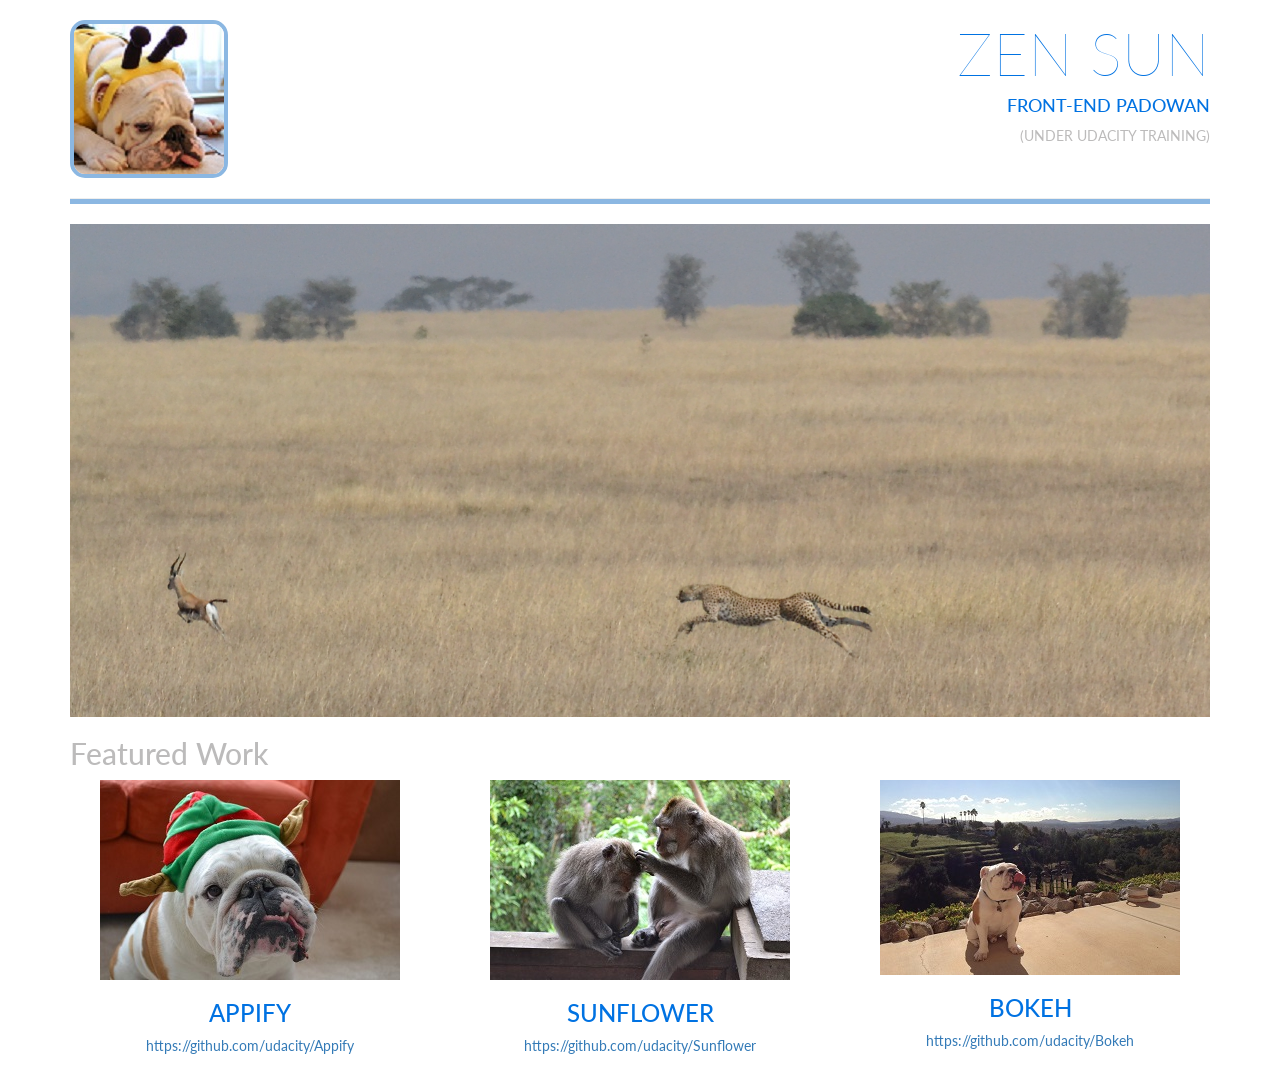
==== toplist/index.html @ d2c5be63 "Initial commit" ====
<!DOCTYPE html>
<html>
<head>
	<meta charset="utf-8">
	<meta http-equiv="X-UA-Compatible" content="IE=edge">
	<meta name="viewport" content="width=device-width, initial-scale=1">
	<title>Zen's Portfolio</title>
	<link href='https://fonts.googleapis.com/css?family=Lato:100,300' rel='stylesheet' type='text/css'>
	<script type="text/javascript" src="js/jquery-1.11.3.min.js"></script>
	<script type="text/javascript" src="js/bootstrap.min.js"></script>
	<link rel="stylesheet" href="css/bootstrap.css">
	<link rel="stylesheet" href="css/main.css">
</head>
<body>
	<div class="container">
		<div class = "row">
			<div class="col-md-6">
				<img src="images/bulliebee.JPG" class="title-logo img-responsive img-border" alt="Bull dog logo">		
			</div>
			<div class="col-md-6 text-right text-uppercase">
				<h1 class="title-super text-thin">Zen Sun</h1>
				<h4>Front-end Padowan</h4>
				<p class="text-muted">(under Udacity training)</p>
			</div>
		</div>
		<div class = "row">
			<div class = "col-md-12">
				<hr/>
			</div>
		</div>
		<div class = "row">
			<div class = "col-md-12">
				<img src="images/cheetah.PNG" class="img-responsive" class="Cheetah chase screenshot">
			</div>
		</div>

		<div class = "row">
			<div class = "col-md-12">
				<h2 class="text-muted">Featured Work</h2>
			</div>
		</div>
		<div class = "row text-center">
			<div class = "col-md-4">
				<img src="images/bullie1.JPG" class="img-responsive center-block" alt="Appify screenshot" data-toggle="modal" data-target="#project1">
				<h3 class="text-uppercase">Appify</h3>
				<p><a href="https://github.com/aerozen3/">https://github.com/udacity/Appify</a></p>
			</div>
			<div class = "col-md-4">
				<img src="images/monkey.JPG" class="img-responsive center-block" alt="Sunflower screenshot">
				<h3 class="text-uppercase">Sunflower</h3>
				<p><a href="https://github.com/aerozen3/">https://github.com/udacity/Sunflower</a></p>
			</div>
			<div class = "col-md-4">
				<img src="images/bullie2.JPG" class="img-responsive center-block" alt="Bokeh screenshot">
				<h3 class="text-uppercase">Bokeh</h3>
				<p><a href="https://github.com/aerozen3/">https://github.com/udacity/Bokeh</a></p>
			</div>
		</div>		
	</div>

	<!-- Modal -->
	<div class="modal fade" id="project1" tabindex="-1" role="dialog" aria-labelledby="myModalLabel" aria-hidden="true">
		<div class="modal-dialog">
			<div class="modal-content">
				<div class="modal-header">
					<h4 class="modal-title" id="myModalLabel">Favorite App Page</h4>
				</div>
				<div class="modal-body">
					<img class="img-responsive" src="images/555.jpeg">
					This was my first project in this class. I learned a lot about HTML and CSS.
				</div>
				<div class="modal-footer">
					<button type="button" class="btn btn-default" data-dismiss="modal">Close</button>
				</div>
			</div>
		</div>
	</div>

</body>
</html>
---- toplist/css/main.css ----
body {
    -webkit-box-sizing: border-box;
    -moz-box-sizing: border-box;
    -ms-box-sizing: border-box;
    box-sizing: border-box;
    color: #0072E2;
    font-family: 'Lato', sans-serif;
}

.img-border {
    border-radius: 15px;
    border-width: 4px;
    border-style: solid;
    border-color: #8BB7E2;
}

hr {
    height: 5px;
    background-color: #8BB7E2;
}

.text-muted {
    color: #BCBBBB;
}

.text-thin {
    font-weight: 100;   
}

.title-logo {
    margin-top: 20px;
}

.title-super {
    font-size: 60px;
}
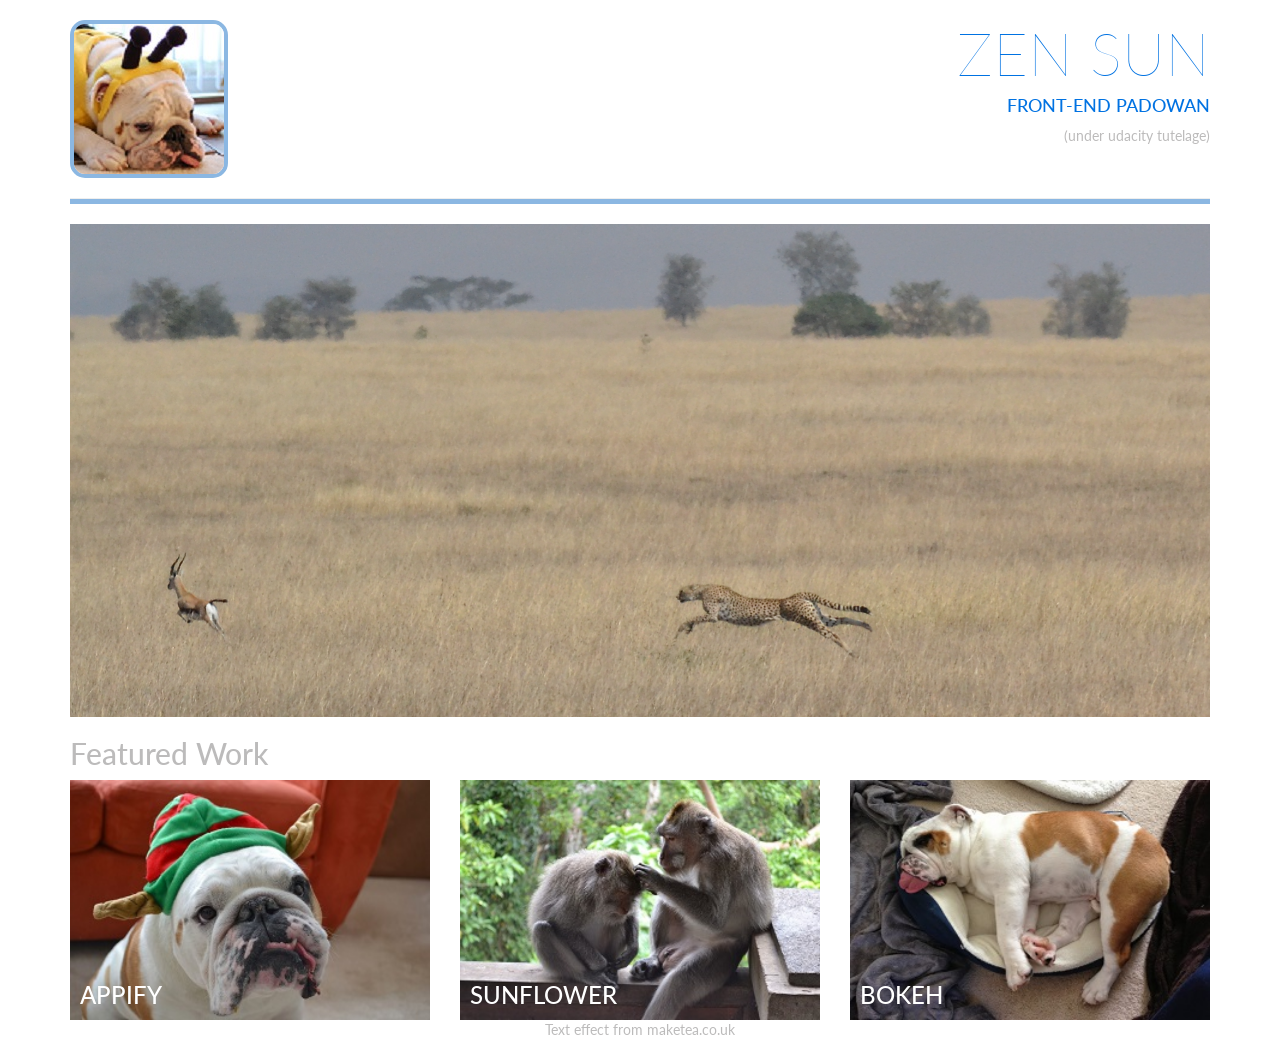
==== commit e049f77c: "Added text image layover" ====
--- a/toplist/index.html
+++ b/toplist/index.html
@@ -8,7 +8,7 @@
 	<link href='https://fonts.googleapis.com/css?family=Lato:100,300' rel='stylesheet' type='text/css'>
 	<script type="text/javascript" src="js/jquery-1.11.3.min.js"></script>
 	<script type="text/javascript" src="js/bootstrap.min.js"></script>
-	<link rel="stylesheet" href="css/bootstrap.css">
+	<link rel="stylesheet" href="css/bootstrap.min.css">
 	<link rel="stylesheet" href="css/main.css">
 </head>
 <body>
@@ -20,7 +20,7 @@
 			<div class="col-md-6 text-right text-uppercase">
 				<h1 class="title-super text-thin">Zen Sun</h1>
 				<h4>Front-end Padowan</h4>
-				<p class="text-muted">(under Udacity training)</p>
+				<p class="text-muted text-lowercase">(under Udacity tutelage)</p>
 			</div>
 		</div>
 		<div class = "row">
@@ -30,7 +30,7 @@
 		</div>
 		<div class = "row">
 			<div class = "col-md-12">
-				<img src="images/cheetah.PNG" class="img-responsive" class="Cheetah chase screenshot">
+				<img src="images/cheetah.PNG" class="img-responsive" alt="Cheetah chase screenshot">
 			</div>
 		</div>
 
@@ -39,21 +39,39 @@
 				<h2 class="text-muted">Featured Work</h2>
 			</div>
 		</div>
-		<div class = "row text-center">
+		<div class = "row">
 			<div class = "col-md-4">
-				<img src="images/bullie1.JPG" class="img-responsive center-block" alt="Appify screenshot" data-toggle="modal" data-target="#project1">
-				<h3 class="text-uppercase">Appify</h3>
-				<p><a href="https://github.com/aerozen3/">https://github.com/udacity/Appify</a></p>
+				<a href="https://github.com/aerozen3/">
+					<article class="caption">
+						<img src="images/bullie1.JPG" class="caption__media img-responsive center-block" alt="Appify screenshot" data-toggle="modal" data-target="#project1">
+						<div class = "caption__overlay">
+							<h3 class="caption__overlay__title text-uppercase">Appify</h3>
+							<p class="caption__overlay__content">https://github.com/udacity/Appify</p>
+						</div>
+					</article>
+				</a>
 			</div>
 			<div class = "col-md-4">
-				<img src="images/monkey.JPG" class="img-responsive center-block" alt="Sunflower screenshot">
-				<h3 class="text-uppercase">Sunflower</h3>
-				<p><a href="https://github.com/aerozen3/">https://github.com/udacity/Sunflower</a></p>
+				<a href="https://github.com/aerozen3/">
+					<article class="caption">
+						<img src="images/monkey.JPG" class="caption__media img-responsive center-block" alt="Sunflower screenshot">
+						<div class = "caption__overlay">
+							<h3 class="caption__overlay__title text-uppercase">Sunflower</h3>
+							<p class="caption__overlay__content">https://github.com/udacity/Sunflower</p>
+						</div>
+					</article>
+				</a>
 			</div>
 			<div class = "col-md-4">
-				<img src="images/bullie2.JPG" class="img-responsive center-block" alt="Bokeh screenshot">
-				<h3 class="text-uppercase">Bokeh</h3>
-				<p><a href="https://github.com/aerozen3/">https://github.com/udacity/Bokeh</a></p>
+				<a href="https://github.com/aerozen3/">
+					<article class="caption">
+						<img src="images/bullie2.JPG" class="caption__media img-responsive center-block" alt="Bokeh screenshot">
+						<div class = "caption__overlay">
+							<h3 class="caption__overlay__title text-uppercase">Bokeh</h3>
+							<p class="caption__overlay__content">https://github.com/udacity/Bokeh</p>
+						</div>
+					</article>
+				</a>
 			</div>
 		</div>		
 	</div>
@@ -66,7 +84,7 @@
 					<h4 class="modal-title" id="myModalLabel">Favorite App Page</h4>
 				</div>
 				<div class="modal-body">
-					<img class="img-responsive" src="images/555.jpeg">
+					<img class="img-responsive" src="images/bullie1.jpeg" alt="Bulldog">
 					This was my first project in this class. I learned a lot about HTML and CSS.
 				</div>
 				<div class="modal-footer">
@@ -75,6 +93,6 @@
 			</div>
 		</div>
 	</div>
-
-</body>
+	<footer class="footer text-center text-muted">Text effect from maketea.co.uk</footer>
+ </body>
 </html>
--- a/toplist/css/main.css
+++ b/toplist/css/main.css
@@ -33,4 +33,84 @@
 
 .title-super {
     font-size: 60px;
+}
+
+
+/*
+ * Below is taken from http://maketea.co.uk/, specifically here http://jsfiddle.net/7GvV2/574/
+ * 
+ * Housekeeping
+ */
+
+h3, p {
+    margin: 0;
+    padding: 0 0 .5em;
+}
+
+/*
+ * Caption component
+ */
+.caption {
+    position: relative;
+    overflow: hidden;
+
+    /* Only the -webkit- prefix is required these days */
+    -webkit-transform: translateZ(0);
+            transform: translateZ(0);
+}
+
+.caption::before {
+    content: ' ';
+    position: absolute;
+    top: 0;
+    right: 0;
+    bottom: 0;
+    left: 0;
+    background: transparent;
+    transition: background .35s ease-out;
+}
+
+.caption:hover::before {
+    background: rgba(0, 0, 0, .5);
+}
+
+.caption__media {
+    display: block;
+    min-width: 100%;
+    max-width: 100%;
+    height: auto;
+}
+
+.caption__overlay {
+    position: absolute;
+    top: 0;
+    right: 0;
+    bottom: 0;
+    left: 0;
+    padding: 10px;
+    color: white;
+
+    -webkit-transform: translateY(100%);
+            transform: translateY(100%);
+
+    transition: -webkit-transform .35s ease-out;
+    transition:         transform .35s ease-out;
+}
+
+.caption:hover .caption__overlay {
+    -webkit-transform: translateY(0);
+            transform: translateY(0);
+}
+
+.caption__overlay__title {
+    -webkit-transform: translateY( -webkit-calc(-100% - 10px) );
+            transform: translateY( calc(-100% - 10px) );
+
+    transition: -webkit-transform .35s ease-out;
+    transition:         transform .35s ease-out;
+}
+
+.caption:hover .caption__overlay__title {
+    -webkit-transform: translateY(0);
+            transform: translateY(0);
 }
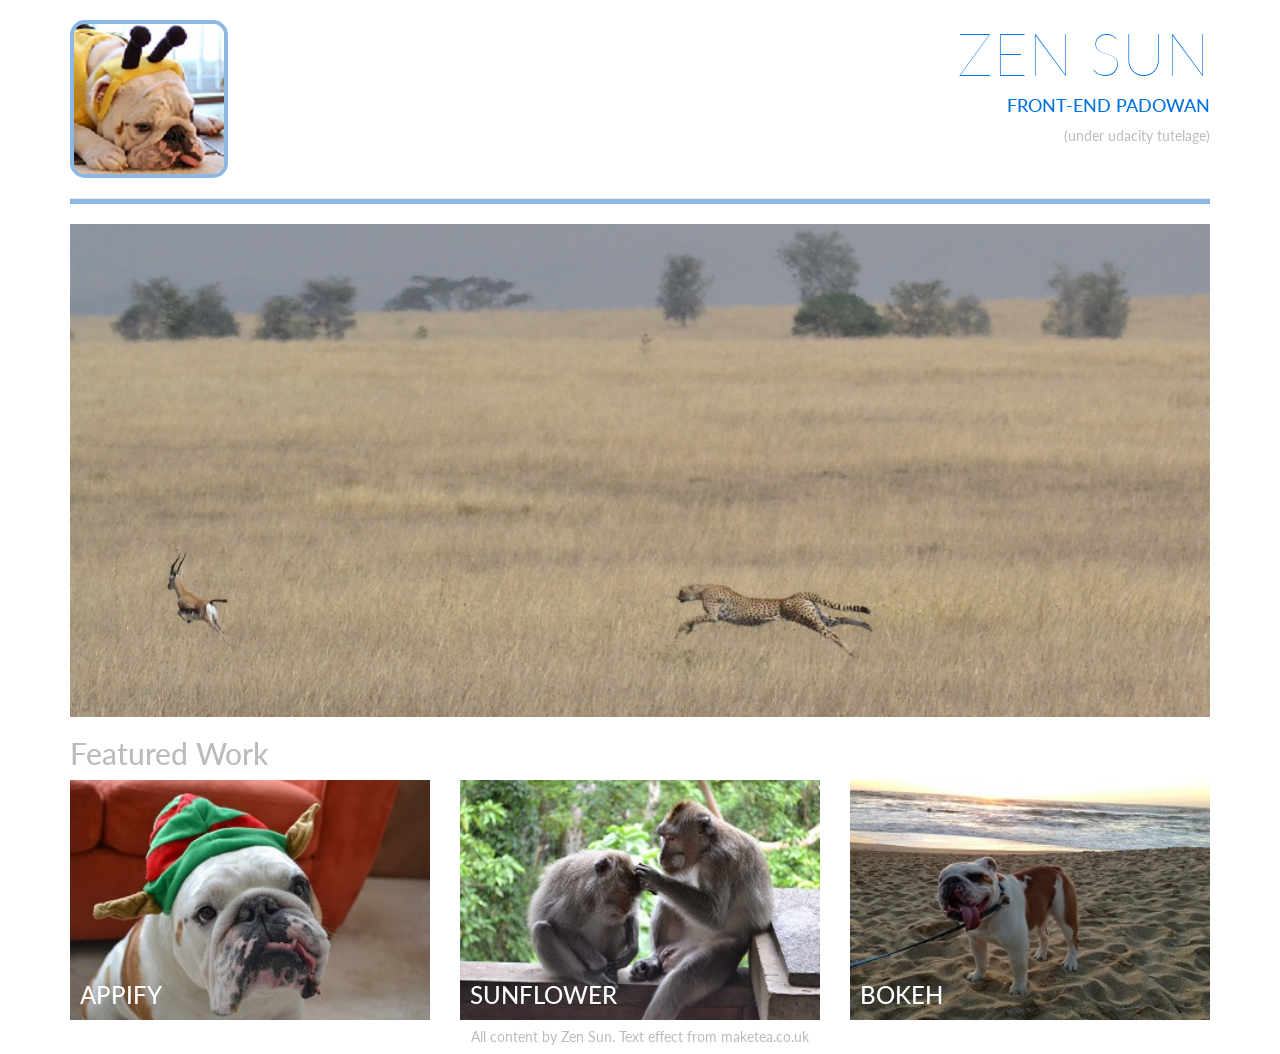
==== commit c3b454fc: "CSS style changes, added html semantic tags" ====
--- a/toplist/index.html
+++ b/toplist/index.html
@@ -13,86 +13,79 @@
 </head>
 <body>
 	<div class="container">
-		<div class = "row">
-			<div class="col-md-6">
-				<img src="images/bulliebee.JPG" class="title-logo img-responsive img-border" alt="Bull dog logo">		
+		<header>
+			<div class = "row">
+				<div class="col-md-6">
+					<img src="images/bulliebee.JPG" class="title-logo img-responsive img-border" alt="Bull dog logo">		
+				</div>
+				<div class="col-md-6 text-right text-uppercase">
+					<h1 class="title-super text-thin">Zen Sun</h1>
+					<h4>Front-end Padowan</h4>
+					<p class="text-muted text-lowercase">(under Udacity tutelage)</p>
+				</div>
 			</div>
-			<div class="col-md-6 text-right text-uppercase">
-				<h1 class="title-super text-thin">Zen Sun</h1>
-				<h4>Front-end Padowan</h4>
-				<p class="text-muted text-lowercase">(under Udacity tutelage)</p>
+			<div class = "row">
+				<div class = "col-md-12">
+					<hr/>
+				</div>
 			</div>
-		</div>
-		<div class = "row">
-			<div class = "col-md-12">
-				<hr/>
-			</div>
-		</div>
-		<div class = "row">
-			<div class = "col-md-12">
-				<img src="images/cheetah.PNG" class="img-responsive" alt="Cheetah chase screenshot">
-			</div>
-		</div>
-
-		<div class = "row">
-			<div class = "col-md-12">
-				<h2 class="text-muted">Featured Work</h2>
-			</div>
-		</div>
-		<div class = "row">
-			<div class = "col-md-4">
-				<a href="https://github.com/aerozen3/">
-					<article class="caption">
-						<img src="images/bullie1.JPG" class="caption__media img-responsive center-block" alt="Appify screenshot" data-toggle="modal" data-target="#project1">
-						<div class = "caption__overlay">
-							<h3 class="caption__overlay__title text-uppercase">Appify</h3>
-							<p class="caption__overlay__content">https://github.com/udacity/Appify</p>
-						</div>
-					</article>
-				</a>
-			</div>
-			<div class = "col-md-4">
-				<a href="https://github.com/aerozen3/">
-					<article class="caption">
-						<img src="images/monkey.JPG" class="caption__media img-responsive center-block" alt="Sunflower screenshot">
-						<div class = "caption__overlay">
-							<h3 class="caption__overlay__title text-uppercase">Sunflower</h3>
-							<p class="caption__overlay__content">https://github.com/udacity/Sunflower</p>
-						</div>
-					</article>
-				</a>
-			</div>
-			<div class = "col-md-4">
-				<a href="https://github.com/aerozen3/">
-					<article class="caption">
-						<img src="images/bullie2.JPG" class="caption__media img-responsive center-block" alt="Bokeh screenshot">
-						<div class = "caption__overlay">
-							<h3 class="caption__overlay__title text-uppercase">Bokeh</h3>
-							<p class="caption__overlay__content">https://github.com/udacity/Bokeh</p>
-						</div>
-					</article>
-				</a>
-			</div>
-		</div>		
+		</header>
+		<main>
+			<div class = "row">
+				<div class = "col-md-12">
+					<img src="images/cheetah.PNG" class="img-responsive" alt="Cheetah chase screenshot">
+				</div>
+			</div>			
+			<section>
+				<header>
+				<div class = "row">
+					<div class = "col-md-12">
+						<h2 class="text-muted">Featured Work</h2>
+					</div>
+				</div>
+				</header>
+				<div class = "row">
+					<div class = "col-md-4">
+						<a href="https://github.com/aerozen3/">
+							<article class="caption">
+								<img src="images/bullie1.JPG" class="caption__media img-responsive center-block" alt="Appify screenshot" data-toggle="modal" data-target="#project1">
+								<div class = "caption__overlay">
+									<h3 class="caption__overlay__title text-uppercase">Appify</h3>
+									<p class="caption__overlay__content">https://github.com/udacity/Appify</p>
+								</div>
+							</article>
+						</a>
+					</div>
+					<div class = "col-md-4">
+						<a href="https://github.com/aerozen3/">
+							<article class="caption">
+								<img src="images/monkey.JPG" class="caption__media img-responsive center-block" alt="Sunflower screenshot">
+								<div class = "caption__overlay">
+									<h3 class="caption__overlay__title text-uppercase">Sunflower</h3>
+									<p class="caption__overlay__content">https://github.com/udacity/Sunflower</p>
+								</div>
+							</article>
+						</a>
+					</div>
+					<div class = "col-md-4">
+						<a href="https://github.com/aerozen3/">
+							<article class="caption">
+								<img src="images/bullie2.JPG" class="caption__media img-responsive center-block" alt="Bokeh screenshot">
+								<div class = "caption__overlay">
+									<h3 class="caption__overlay__title text-uppercase">Bokeh</h3>
+									<p class="caption__overlay__content">https://github.com/udacity/Bokeh</p>
+								</div>
+							</article>
+						</a>
+					</div>				
+				</div>		
+			</section>
+		</main>
 	</div>
 
-	<!-- Modal -->
-	<div class="modal fade" id="project1" tabindex="-1" role="dialog" aria-labelledby="myModalLabel" aria-hidden="true">
-		<div class="modal-dialog">
-			<div class="modal-content">
-				<div class="modal-header">
-					<h4 class="modal-title" id="myModalLabel">Favorite App Page</h4>
-				</div>
-				<div class="modal-body">
-					<img class="img-responsive" src="images/bullie1.jpeg" alt="Bulldog">
-					This was my first project in this class. I learned a lot about HTML and CSS.
-				</div>
-				<div class="modal-footer">
-					<button type="button" class="btn btn-default" data-dismiss="modal">Close</button>
-				</div>
-			</div>
-		</div>
-	</div>
-	<footer class="footer text-center text-muted">Text effect from maketea.co.uk</footer>
- </body>
+	<footer class="footer text-center text-muted">
+		<p></p>
+		<p>All content by Zen Sun.  Text effect from maketea.co.uk</p>
+	</footer>
+</body>
 </html>
--- a/toplist/css/main.css
+++ b/toplist/css/main.css
@@ -3,7 +3,7 @@
     -moz-box-sizing: border-box;
     -ms-box-sizing: border-box;
     box-sizing: border-box;
-    color: #0072E2;
+    color: #0072e2;
     font-family: 'Lato', sans-serif;
 }
 
@@ -11,16 +11,16 @@
     border-radius: 15px;
     border-width: 4px;
     border-style: solid;
-    border-color: #8BB7E2;
+    border-color: #8bb7e2;
 }
 
 hr {
     height: 5px;
-    background-color: #8BB7E2;
+    background-color: #8bb7e2;
 }
 
 .text-muted {
-    color: #BCBBBB;
+    color: #bcbbbb;
 }
 
 .text-thin {
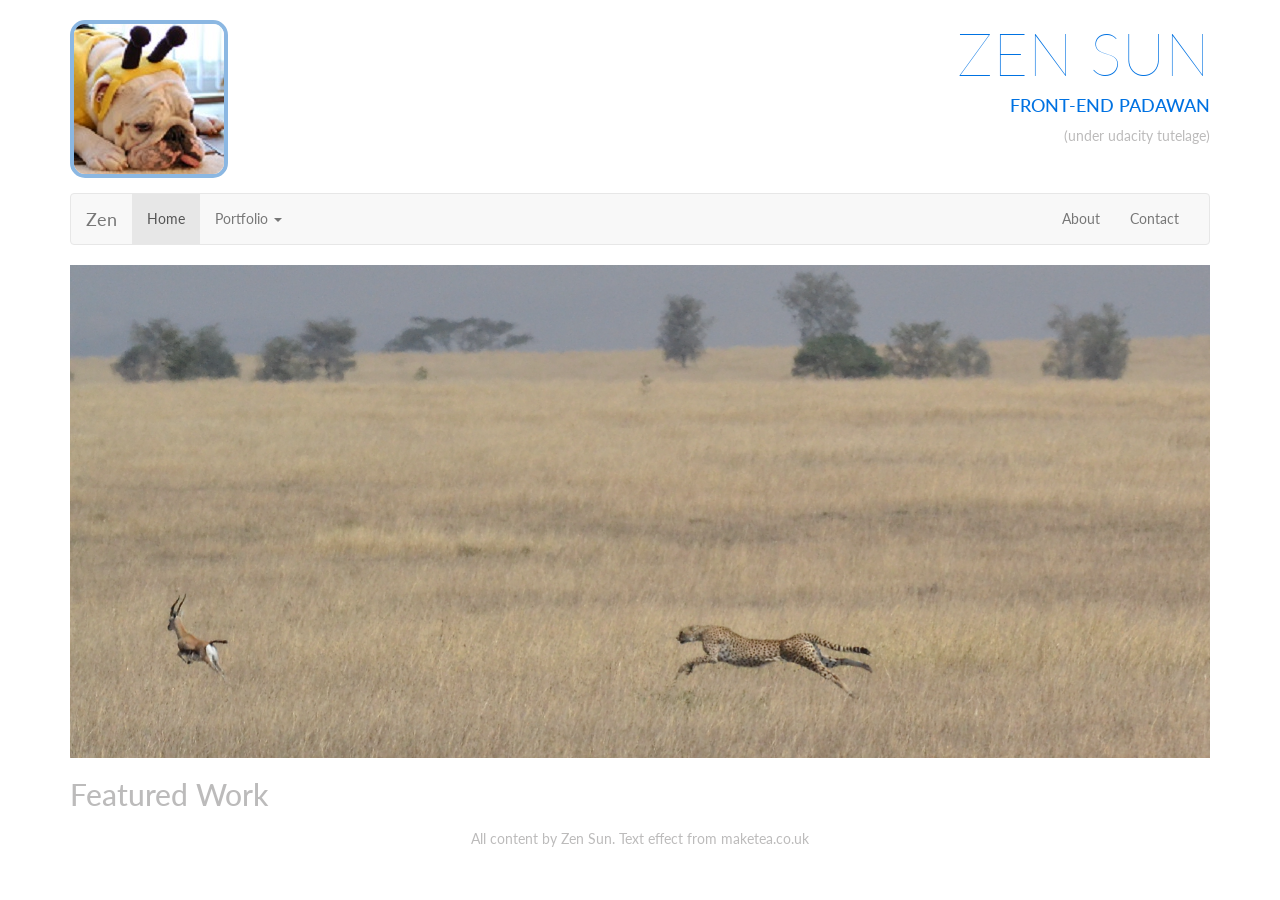
==== commit 47b50839: "feat: add nav and polymer components Use Polymer to reuse the featured work.  Now each html snippet " ====
--- a/toplist/index.html
+++ b/toplist/index.html
@@ -8,25 +8,59 @@
 	<link href='https://fonts.googleapis.com/css?family=Lato:100,300' rel='stylesheet' type='text/css'>
 	<script type="text/javascript" src="js/jquery-1.11.3.min.js"></script>
 	<script type="text/javascript" src="js/bootstrap.min.js"></script>
+	<script type="text/javascript" src="bower_components/webcomponentsjs/webcomponents.min.js"></script>
 	<link rel="stylesheet" href="css/bootstrap.min.css">
 	<link rel="stylesheet" href="css/main.css">
+	<link rel="import" href="elements/image-caption.html">
 </head>
 <body>
 	<div class="container">
 		<header>
 			<div class = "row">
 				<div class="col-md-6">
-					<img src="images/bulliebee.JPG" class="title-logo img-responsive img-border" alt="Bull dog logo">		
+					<img src="images/bulliebee.JPG" class="title-logo img-responsive img-border" alt="Bull dog logo">
 				</div>
 				<div class="col-md-6 text-right text-uppercase">
 					<h1 class="title-super text-thin">Zen Sun</h1>
-					<h4>Front-end Padowan</h4>
+					<h4>Front-end Padawan</h4>
 					<p class="text-muted text-lowercase">(under Udacity tutelage)</p>
 				</div>
 			</div>
 			<div class = "row">
 				<div class = "col-md-12">
-					<hr/>
+					<nav class="navbar navbar-default">
+						<div class="container-fluid">
+							<!-- Brand and toggle get grouped for better mobile display -->
+							<div class="navbar-header">
+								<button type="button" class="navbar-toggle collapsed" data-toggle="collapse" data-target="#bs-example-navbar-collapse-1" aria-expanded="false">
+									<span class="sr-only">Toggle navigation</span>
+									<span class="icon-bar"></span>
+									<span class="icon-bar"></span>
+									<span class="icon-bar"></span>
+								</button>
+								<a class="navbar-brand" href="#">Zen</a>
+							</div>
+
+							<!-- Collect the nav links, forms, and other content for toggling -->
+							<div class="collapse navbar-collapse" id="bs-example-navbar-collapse-1">
+								<ul class="nav navbar-nav">
+									<li class="active"><a href="#">Home<span class="sr-only">(current)</span></a></li>
+									<li class="dropdown">
+										<a href="#" class="dropdown-toggle" data-toggle="dropdown" role="button" aria-haspopup="true" aria-expanded="false">Portfolio <span class="caret"></span></a>
+										<ul class="dropdown-menu">
+											<li><a href="https://github.com/aerozen3/">Appify</a></li>
+											<li><a href="https://github.com/aerozen3/">Sunflower</a></li>
+											<li><a href="https://github.com/aerozen3/">Bokeh</a></li>
+										</ul>
+									</li>
+								</ul>
+								<ul class="nav navbar-nav navbar-right">
+									<li><a href="#">About</a></li>
+									<li><a href="#">Contact</a></li>
+								</ul>
+							</div><!-- /.navbar-collapse -->
+						</div><!-- /.container-fluid -->
+					</nav>
 				</div>
 			</div>
 		</header>
@@ -35,7 +69,7 @@
 				<div class = "col-md-12">
 					<img src="images/cheetah.PNG" class="img-responsive" alt="Cheetah chase screenshot">
 				</div>
-			</div>			
+			</div>
 			<section>
 				<header>
 				<div class = "row">
@@ -46,43 +80,18 @@
 				</header>
 				<div class = "row">
 					<div class = "col-md-4">
-						<a href="https://github.com/aerozen3/">
-							<article class="caption">
-								<img src="images/bullie1.JPG" class="caption__media img-responsive center-block" alt="Appify screenshot" data-toggle="modal" data-target="#project1">
-								<div class = "caption__overlay">
-									<h3 class="caption__overlay__title text-uppercase">Appify</h3>
-									<p class="caption__overlay__content">https://github.com/udacity/Appify</p>
-								</div>
-							</article>
-						</a>
+						<image-caption name="Appify" url="https://github.com/udacity/Appify" imageurl="images/bullie1.JPG"></image-caption>
 					</div>
 					<div class = "col-md-4">
-						<a href="https://github.com/aerozen3/">
-							<article class="caption">
-								<img src="images/monkey.JPG" class="caption__media img-responsive center-block" alt="Sunflower screenshot">
-								<div class = "caption__overlay">
-									<h3 class="caption__overlay__title text-uppercase">Sunflower</h3>
-									<p class="caption__overlay__content">https://github.com/udacity/Sunflower</p>
-								</div>
-							</article>
-						</a>
+						<image-caption name="Sunflower" url="https://github.com/udacity/Sunflower" imageurl="images/monkey.JPG"></image-caption>
 					</div>
 					<div class = "col-md-4">
-						<a href="https://github.com/aerozen3/">
-							<article class="caption">
-								<img src="images/bullie2.JPG" class="caption__media img-responsive center-block" alt="Bokeh screenshot">
-								<div class = "caption__overlay">
-									<h3 class="caption__overlay__title text-uppercase">Bokeh</h3>
-									<p class="caption__overlay__content">https://github.com/udacity/Bokeh</p>
-								</div>
-							</article>
-						</a>
-					</div>				
-				</div>		
+						<image-caption name="Bokeh" url="https://github.com/udacity/Bokeh" imageurl="images/bullie2.JPG"></image-caption>
+					</div>
+				</div>
 			</section>
 		</main>
 	</div>
-
 	<footer class="footer text-center text-muted">
 		<p></p>
 		<p>All content by Zen Sun.  Text effect from maketea.co.uk</p>
--- a/toplist/css/main.css
+++ b/toplist/css/main.css
@@ -7,6 +7,15 @@
     font-family: 'Lato', sans-serif;
 }
 
+img, embed, object, video {
+    max-width: : 100%;
+}
+
+nav a, button {
+    min-width: 48px;
+    min-height: 48 px;
+}
+
 .img-border {
     border-radius: 15px;
     border-width: 4px;
@@ -14,17 +23,12 @@
     border-color: #8bb7e2;
 }
 
-hr {
-    height: 5px;
-    background-color: #8bb7e2;
-}
-
 .text-muted {
     color: #bcbbbb;
 }
 
 .text-thin {
-    font-weight: 100;   
+    font-weight: 100;
 }
 
 .title-logo {
@@ -35,10 +39,13 @@
     font-size: 60px;
 }
 
+.navbar {
+    margin-top: 15px;
+}
 
 /*
- * Below is taken from http://maketea.co.uk/, specifically here http://jsfiddle.net/7GvV2/574/
- * 
+ * Text popups on images taken from http://maketea.co.uk/, specifically here http://jsfiddle.net/7GvV2/574/
+ *
  * Housekeeping
  */
 
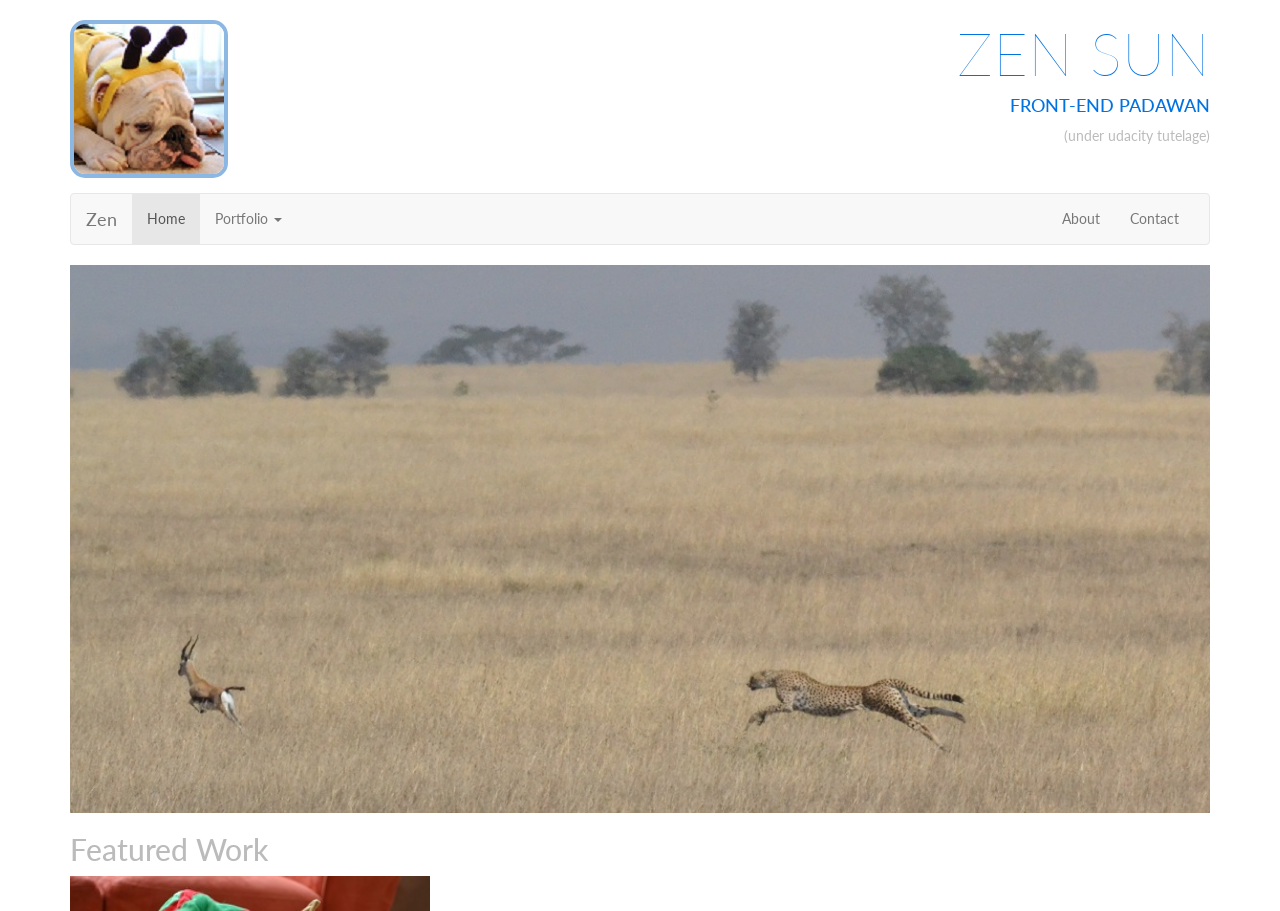
==== commit 533d4709: "feat: Added srcset support" ====
--- a/toplist/index.html
+++ b/toplist/index.html
@@ -18,7 +18,7 @@
 		<header>
 			<div class = "row">
 				<div class="col-md-6">
-					<img src="images/bulliebee.JPG" class="title-logo img-responsive img-border" alt="Bull dog logo">
+					<img src="images/bulliebee_s.JPG" class="title-logo img-responsive img-border" alt="Bull dog logo">
 				</div>
 				<div class="col-md-6 text-right text-uppercase">
 					<h1 class="title-super text-thin">Zen Sun</h1>
@@ -48,9 +48,9 @@
 									<li class="dropdown">
 										<a href="#" class="dropdown-toggle" data-toggle="dropdown" role="button" aria-haspopup="true" aria-expanded="false">Portfolio <span class="caret"></span></a>
 										<ul class="dropdown-menu">
-											<li><a href="https://github.com/aerozen3/">Appify</a></li>
-											<li><a href="https://github.com/aerozen3/">Sunflower</a></li>
-											<li><a href="https://github.com/aerozen3/">Bokeh</a></li>
+											<li><a href="https://github.com/udacity/Appify"Appify</a></li>
+											<li><a href="https://github.com/udacity/Sunflower">Sunflower</a></li>
+											<li><a href="https://github.com/udacity/Bokeh">Bokeh</a></li>
 										</ul>
 									</li>
 								</ul>
@@ -67,7 +67,7 @@
 		<main>
 			<div class = "row">
 				<div class = "col-md-12">
-					<img src="images/cheetah.PNG" class="img-responsive" alt="Cheetah chase screenshot">
+					<img src="images/cheetah_s.JPG" srcset="images/cheetah_b.JPG 1024w, images/cheetah_m.JPG 640w, images/cheetah_s.JPG 320w" sizes="100vw" class="img-responsive" alt="Cheetah chase screenshot">
 				</div>
 			</div>
 			<section>
@@ -80,13 +80,13 @@
 				</header>
 				<div class = "row">
 					<div class = "col-md-4">
-						<image-caption name="Appify" url="https://github.com/udacity/Appify" imageurl="images/bullie1.JPG"></image-caption>
+						<image-caption name="Appify" url="https://github.com/udacity/Appify" imgsrc="images/bullie1_s.JPG"></image-caption>
 					</div>
 					<div class = "col-md-4">
-						<image-caption name="Sunflower" url="https://github.com/udacity/Sunflower" imageurl="images/monkey.JPG"></image-caption>
+						<image-caption name="Sunflower" url="https://github.com/udacity/Sunflower" imgsrc="images/monkey_s.JPG"></image-caption>
 					</div>
 					<div class = "col-md-4">
-						<image-caption name="Bokeh" url="https://github.com/udacity/Bokeh" imageurl="images/bullie2.JPG"></image-caption>
+						<image-caption name="Bokeh" url="https://github.com/udacity/Bokeh" imgsrc="images/bullie2_s.JPG"></image-caption>
 					</div>
 				</div>
 			</section>
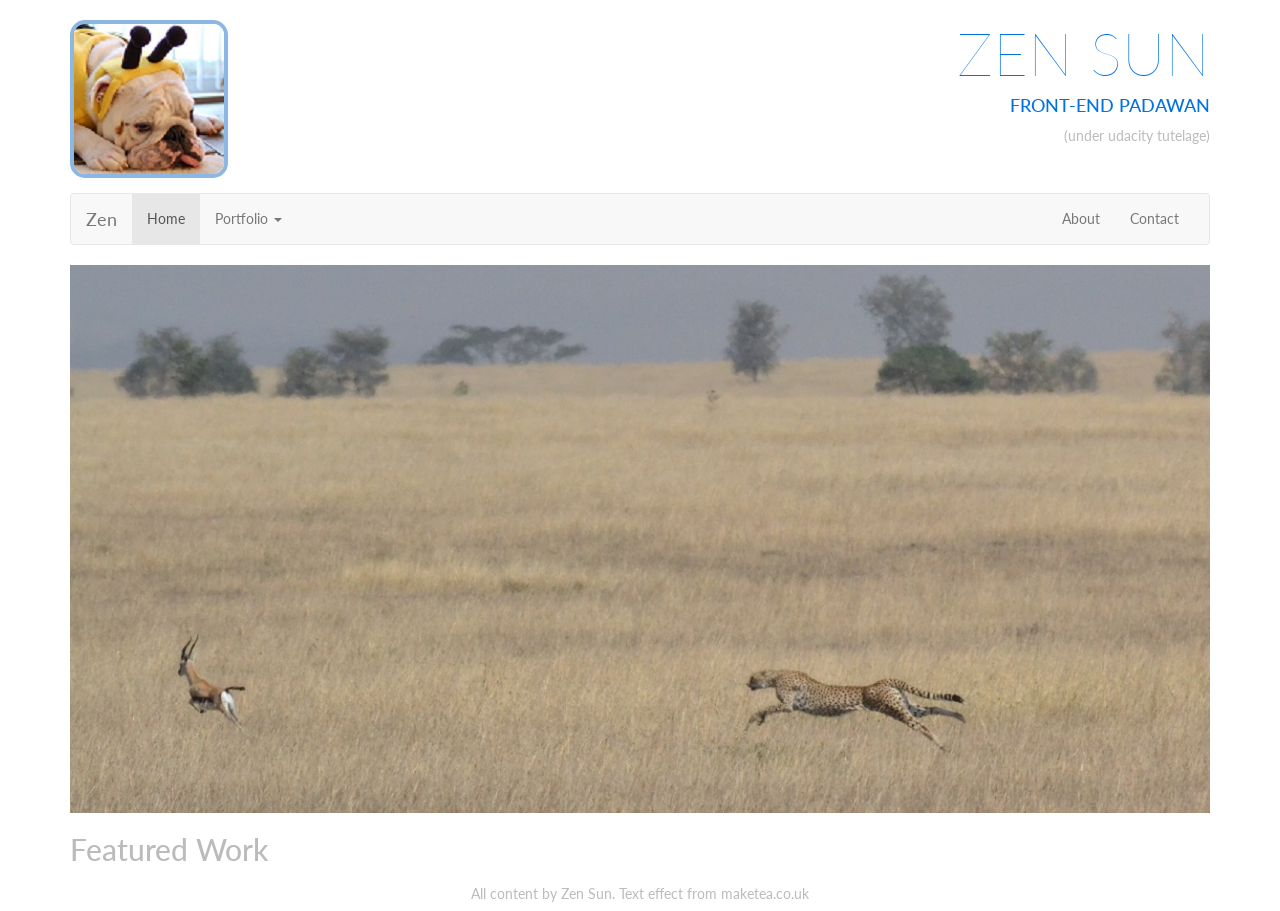
==== commit faf8c91d: "fix: small syntax errors" ====
--- a/toplist/index.html
+++ b/toplist/index.html
@@ -48,7 +48,7 @@
 									<li class="dropdown">
 										<a href="#" class="dropdown-toggle" data-toggle="dropdown" role="button" aria-haspopup="true" aria-expanded="false">Portfolio <span class="caret"></span></a>
 										<ul class="dropdown-menu">
-											<li><a href="https://github.com/udacity/Appify"Appify</a></li>
+											<li><a href="https://github.com/udacity/Appify">Appify</a></li>
 											<li><a href="https://github.com/udacity/Sunflower">Sunflower</a></li>
 											<li><a href="https://github.com/udacity/Bokeh">Bokeh</a></li>
 										</ul>
--- a/toplist/css/main.css
+++ b/toplist/css/main.css
@@ -13,7 +13,7 @@
 
 nav a, button {
     min-width: 48px;
-    min-height: 48 px;
+    min-height: 48px;
 }
 
 .img-border {
